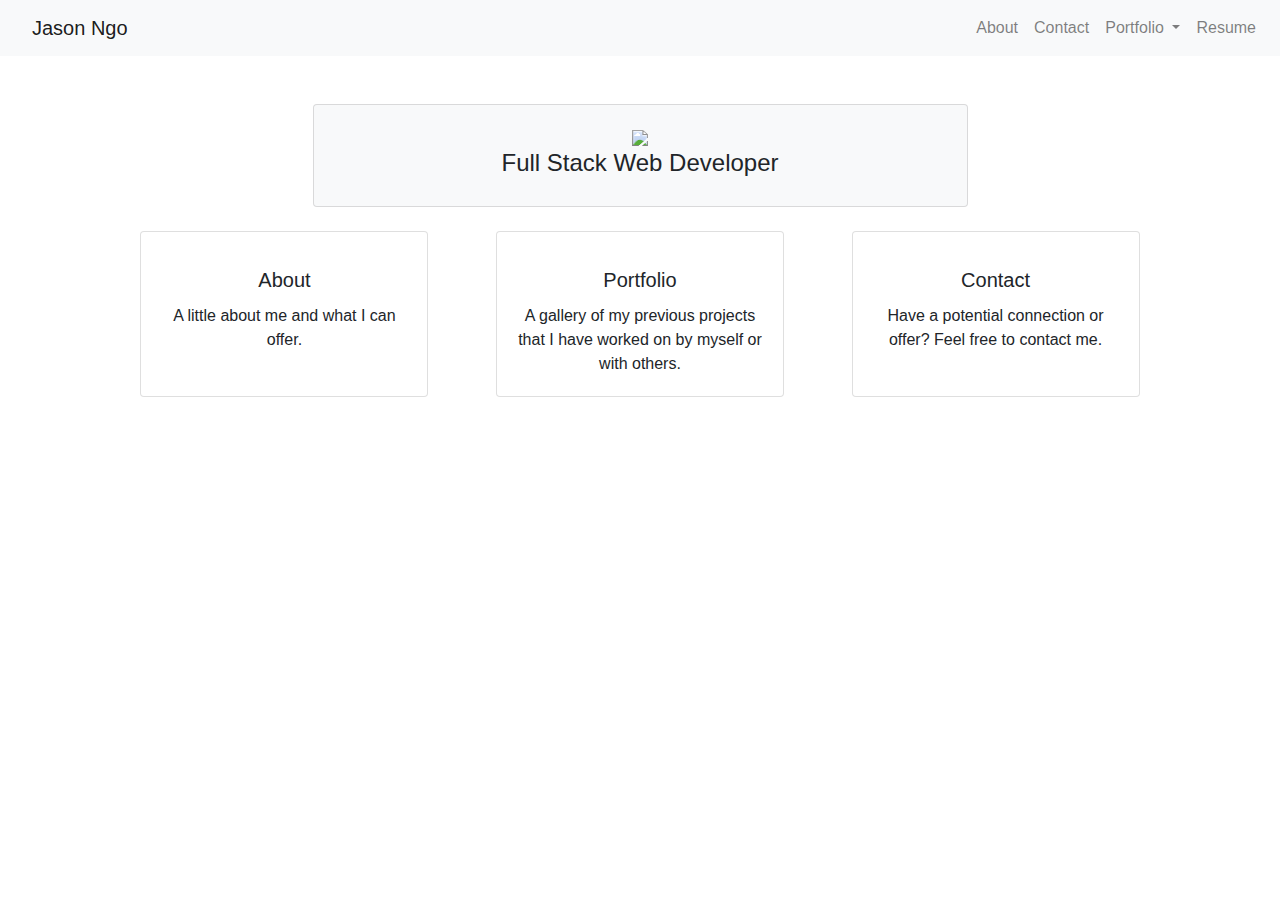
==== about.html @ d47908db "added about.html, linked it it through nav icon" ====
<!DOCTYPE html>
<html lang="en">

<head>
    <meta charset="UTF-8">
    <meta name="viewport" content="width=device-width, initial-scale=1.0">
    <meta http-equiv="X-UA-Compatible" content="ie=edge">
    <title>Portfolio</title>
    <link rel="stylesheet" href="https://use.fontawesome.com/releases/v5.8.1/css/all.css"
    integrity="sha384-50oBUHEmvpQ+1lW4y57PTFmhCaXp0ML5d60M1M7uH2+nqUivzIebhndOJK28anvf" crossorigin="anonymous" />
    <link rel="stylesheet" href="https://stackpath.bootstrapcdn.com/bootstrap/4.3.1/css/bootstrap.min.css"
        integrity="sha384-ggOyR0iXCbMQv3Xipma34MD+dH/1fQ784/j6cY/iJTQUOhcWr7x9JvoRxT2MZw1T" crossorigin="anonymous">
    <link rel='stylesheet' href='./style.css'>
</head>

<!--Modified Bootstrap Navbar-->
<nav class="navbar navbar-expand-lg navbar-light bg-light">
    <a class="navbar-brand pl-3" href="./index.html">Jason Ngo</a>
    <button class="navbar-toggler" type="button" data-toggle="collapse" data-target="#navbarSupportedContent"
        aria-controls="navbarSupportedContent" aria-expanded="false" aria-label="Toggle navigation">
        <span class="navbar-toggler-icon"></span>
    </button>
    <div class="collapse navbar-collapse" id="navbarSupportedContent">
        <ul class="navbar-nav ml-auto nav-pills">
            <li class="nav-item ">
                <a class="nav-link" href="#">About</a>
            </li>
            <li class="nav-item">
                <a class="nav-link" href="#">Contact</a>
            </li>
            <li class="nav-item dropdown">
                <a class="nav-link dropdown-toggle" href="#" id="navbarDropdown" role="button" data-toggle="dropdown"
                    aria-haspopup="true" aria-expanded="false">
                    Portfolio
                </a>
                <div class="dropdown-menu" aria-labelledby="navbarDropdown">
                    <a class="dropdown-item" href="./examples.html">Examples</a>
                    <a class="dropdown-item" href="#">LinkedIn</a>
                    <a class="dropdown-item" href="#">Github</a>
                </div>
            </li>
            <li class="nav-item">
                <a class="nav-link" href="#">Resume</a>
            </li>
        </ul>
    </div>
</nav>

<body>
<div class='row text-center mt-5 justify-content-around'>
    <div class='col-md-6 bg-light card'>
        <div class='card-body'>
            <div class='card-img'>
                <img src='./pfp.jpg'>
            </div>
            <h4 class=''>Full Stack Web Developer</h4>
        </div>
    </div>
</div>


<!--Triple Card for Alternative Links-->
<div class='m-auto pt-4 col-md-10 justify-content-center'>
    <div class='row justify-content-around'>
    <div class="card text-center" style="width: 18rem;">
        <a class='pt-3 text-dark' href=''><i class="fas fa-user fa-3x"></i></a>
        <div class="card-body">
          <h5 class="card-title">About</h5>
          <p class="card-text">A little about me and what I can offer.</p>
        </div>
      </div>
      <div class="card text-center" style="width: 18rem;">
        <a class='pt-3 text-dark' href=''><i class="fas fa-images fa-3x"></i></a>
        <div class="card-body">
          <h5 class="card-title">Portfolio</h5>
          <p class="card-text">A gallery of my previous projects that I have worked on by myself 
              or with others.
          </p>
        </div>
      </div>
      <div class="card text-center" style="width: 18rem;">
        <a class='pt-3 text-dark' href=''><i class="fas fa-id-card fa-3x"></i></a>
        <div class="card-body">
          <h5 class="card-title">Contact</h5>
          <p class="card-text">Have a potential connection or offer? Feel free to contact me.</p>
        </div>
      </div>
    </div>
</div>

</body>

<script src="https://code.jquery.com/jquery-3.3.1.slim.min.js"
    integrity="sha384-q8i/X+965DzO0rT7abK41JStQIAqVgRVzpbzo5smXKp4YfRvH+8abtTE1Pi6jizo"
    crossorigin="anonymous"></script>
<script src="https://cdnjs.cloudflare.com/ajax/libs/popper.js/1.14.7/umd/popper.min.js"
    integrity="sha384-UO2eT0CpHqdSJQ6hJty5KVphtPhzWj9WO1clHTMGa3JDZwrnQq4sF86dIHNDz0W1"
    crossorigin="anonymous"></script>
<script src="https://stackpath.bootstrapcdn.com/bootstrap/4.3.1/js/bootstrap.min.js"
    integrity="sha384-JjSmVgyd0p3pXB1rRibZUAYoIIy6OrQ6VrjIEaFf/nJGzIxFDsf4x0xIM+B07jRM"
    crossorigin="anonymous"></script>
<script src='./script.js'></script>

</html>
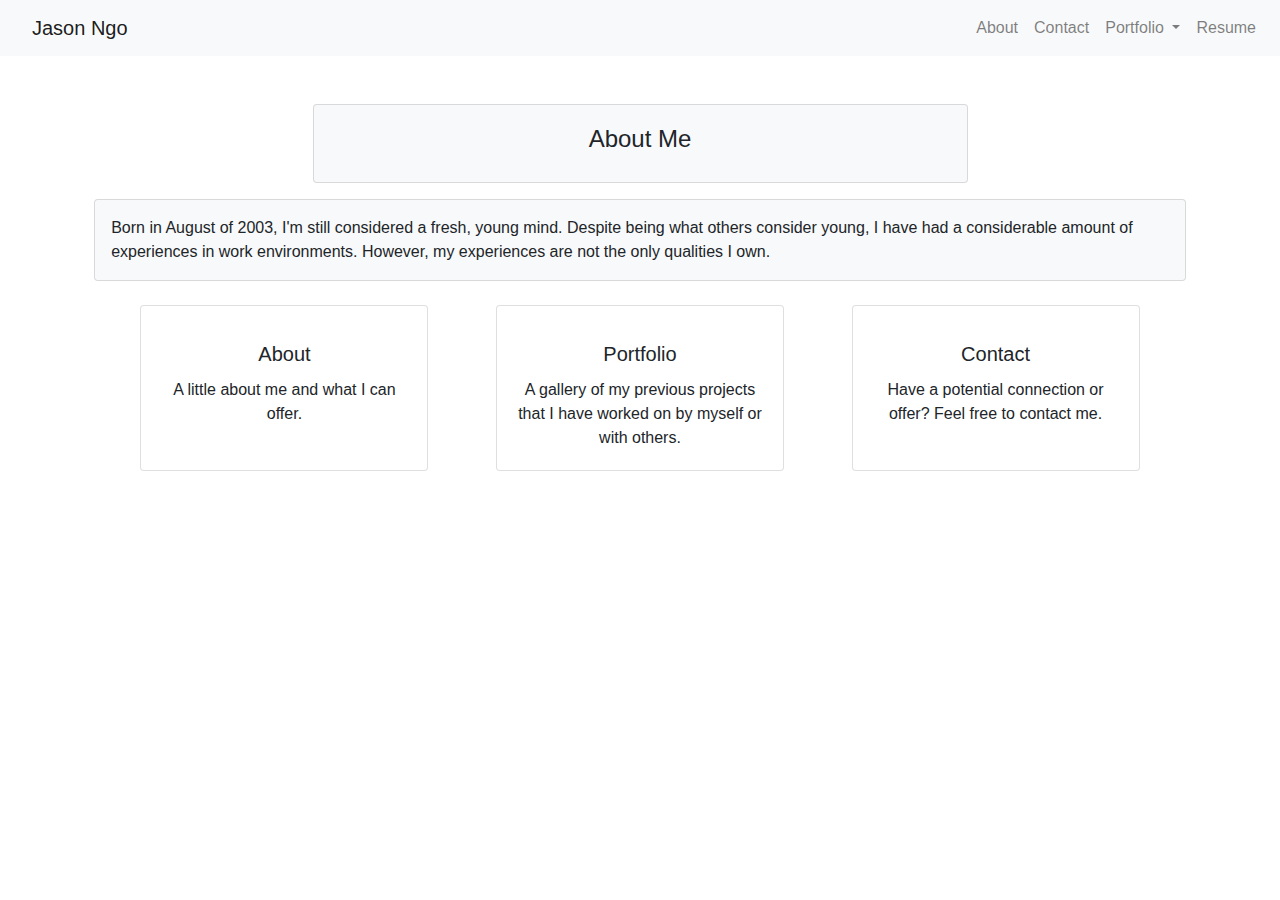
==== commit 388a0dd4: "added some about me information" ====
--- a/about.html
+++ b/about.html
@@ -7,7 +7,7 @@
     <meta http-equiv="X-UA-Compatible" content="ie=edge">
     <title>Portfolio</title>
     <link rel="stylesheet" href="https://use.fontawesome.com/releases/v5.8.1/css/all.css"
-    integrity="sha384-50oBUHEmvpQ+1lW4y57PTFmhCaXp0ML5d60M1M7uH2+nqUivzIebhndOJK28anvf" crossorigin="anonymous" />
+        integrity="sha384-50oBUHEmvpQ+1lW4y57PTFmhCaXp0ML5d60M1M7uH2+nqUivzIebhndOJK28anvf" crossorigin="anonymous" />
     <link rel="stylesheet" href="https://stackpath.bootstrapcdn.com/bootstrap/4.3.1/css/bootstrap.min.css"
         integrity="sha384-ggOyR0iXCbMQv3Xipma34MD+dH/1fQ784/j6cY/iJTQUOhcWr7x9JvoRxT2MZw1T" crossorigin="anonymous">
     <link rel='stylesheet' href='./style.css'>
@@ -23,10 +23,10 @@
     <div class="collapse navbar-collapse" id="navbarSupportedContent">
         <ul class="navbar-nav ml-auto nav-pills">
             <li class="nav-item ">
-                <a class="nav-link" href="#">About</a>
+                <a class="nav-link" href="./about.html">About</a>
             </li>
             <li class="nav-item">
-                <a class="nav-link" href="#">Contact</a>
+                <a class="nav-link" href="">Contact</a>
             </li>
             <li class="nav-item dropdown">
                 <a class="nav-link dropdown-toggle" href="#" id="navbarDropdown" role="button" data-toggle="dropdown"
@@ -35,8 +35,8 @@
                 </a>
                 <div class="dropdown-menu" aria-labelledby="navbarDropdown">
                     <a class="dropdown-item" href="./examples.html">Examples</a>
-                    <a class="dropdown-item" href="#">LinkedIn</a>
-                    <a class="dropdown-item" href="#">Github</a>
+                    <a class="dropdown-item" href="https://www.linkedin.com/in/jason-ngo-050b481b3/">LinkedIn</a>
+                    <a class="dropdown-item" href="https://github.com/jsncorn">Github</a>
                 </div>
             </li>
             <li class="nav-item">
@@ -47,46 +47,53 @@
 </nav>
 
 <body>
-<div class='row text-center mt-5 justify-content-around'>
-    <div class='col-md-6 bg-light card'>
-        <div class='card-body'>
-            <div class='card-img'>
-                <img src='./pfp.jpg'>
+    <div class='row text-center mt-5 justify-content-around'>
+        <div class='col-md-6 bg-light card'>
+            <div class='card-body'>
+                <h4 class=''>About Me</h4>
             </div>
-            <h4 class=''>Full Stack Web Developer</h4>
         </div>
     </div>
-</div>
+
+    <div class='row mt-3 justify-content-center'>
+        <div class='card col-md-10 bg-light p-3'>
+            <a class='card-text'>Born in August of 2003, I'm still considered a fresh, young mind.
+                Despite being what others consider young, I have had a considerable amount of experiences in
+                work environments. However, my experiences are not the only qualities I own.</a>
+            <a class='card-text-'></a>
+
+        </div>
+    </div>
 
 
-<!--Triple Card for Alternative Links-->
-<div class='m-auto pt-4 col-md-10 justify-content-center'>
-    <div class='row justify-content-around'>
-    <div class="card text-center" style="width: 18rem;">
-        <a class='pt-3 text-dark' href=''><i class="fas fa-user fa-3x"></i></a>
-        <div class="card-body">
-          <h5 class="card-title">About</h5>
-          <p class="card-text">A little about me and what I can offer.</p>
+    <!--Triple Card for Alternative Links-->
+    <div class='m-auto pt-4 col-md-10 justify-content-center'>
+        <div class='row justify-content-around'>
+            <div class="card text-center" style="width: 18rem;">
+                <a class='pt-3 text-dark' href=''><i class="fas fa-user fa-3x"></i></a>
+                <div class="card-body">
+                    <h5 class="card-title">About</h5>
+                    <p class="card-text">A little about me and what I can offer.</p>
+                </div>
+            </div>
+            <div class="card text-center" style="width: 18rem;">
+                <a class='pt-3 text-dark' href=''><i class="fas fa-images fa-3x"></i></a>
+                <div class="card-body">
+                    <h5 class="card-title">Portfolio</h5>
+                    <p class="card-text">A gallery of my previous projects that I have worked on by myself
+                        or with others.
+                    </p>
+                </div>
+            </div>
+            <div class="card text-center" style="width: 18rem;">
+                <a class='pt-3 text-dark' href=''><i class="fas fa-id-card fa-3x"></i></a>
+                <div class="card-body">
+                    <h5 class="card-title">Contact</h5>
+                    <p class="card-text">Have a potential connection or offer? Feel free to contact me.</p>
+                </div>
+            </div>
         </div>
-      </div>
-      <div class="card text-center" style="width: 18rem;">
-        <a class='pt-3 text-dark' href=''><i class="fas fa-images fa-3x"></i></a>
-        <div class="card-body">
-          <h5 class="card-title">Portfolio</h5>
-          <p class="card-text">A gallery of my previous projects that I have worked on by myself 
-              or with others.
-          </p>
-        </div>
-      </div>
-      <div class="card text-center" style="width: 18rem;">
-        <a class='pt-3 text-dark' href=''><i class="fas fa-id-card fa-3x"></i></a>
-        <div class="card-body">
-          <h5 class="card-title">Contact</h5>
-          <p class="card-text">Have a potential connection or offer? Feel free to contact me.</p>
-        </div>
-      </div>
     </div>
-</div>
 
 </body>
 
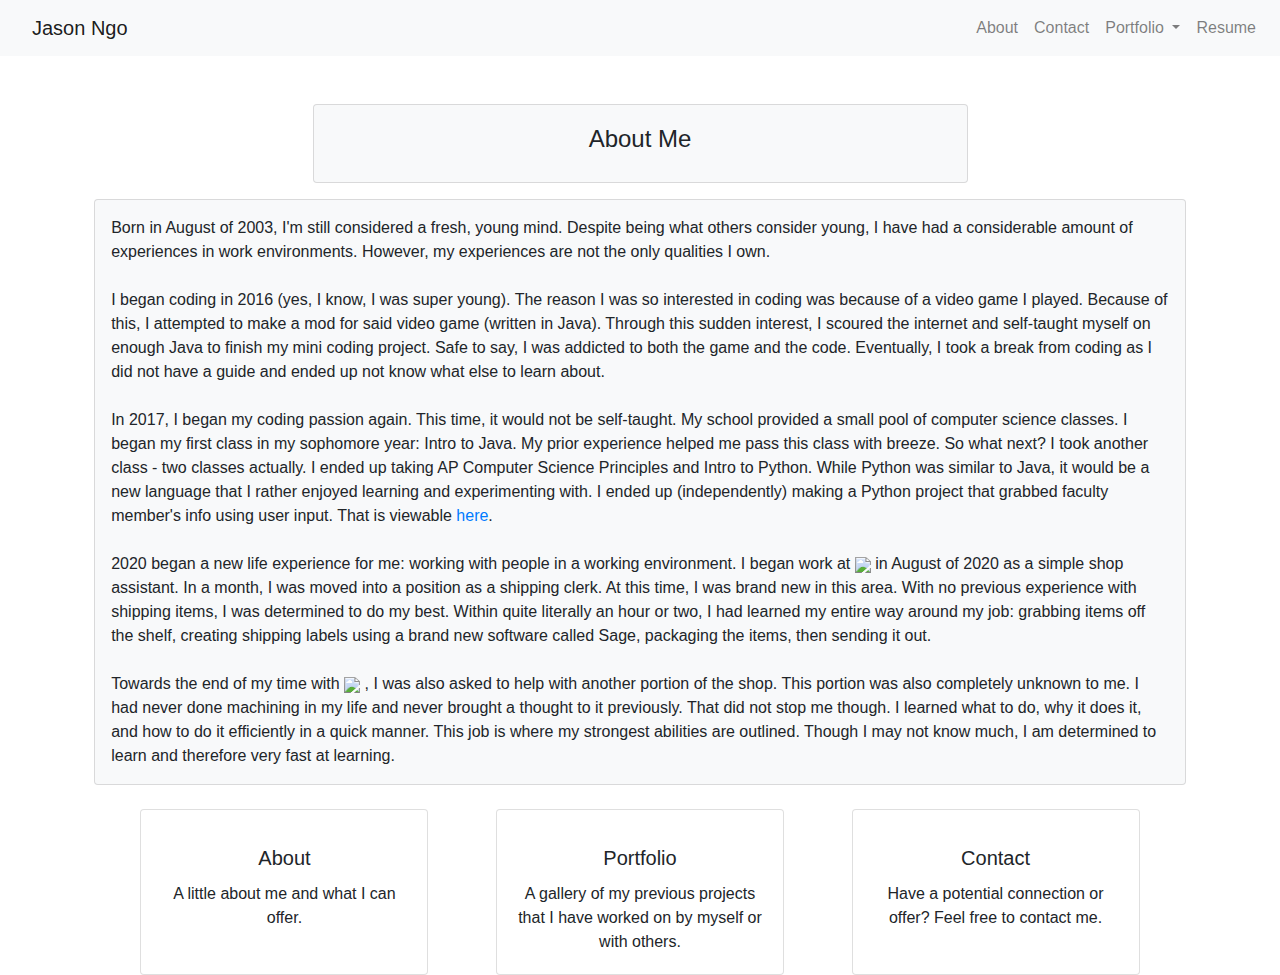
==== commit fe82efc7: "added 034motorsport, changed a to span tags, change logo size" ====
--- a/about.html
+++ b/about.html
@@ -57,10 +57,50 @@
 
     <div class='row mt-3 justify-content-center'>
         <div class='card col-md-10 bg-light p-3'>
-            <a class='card-text'>Born in August of 2003, I'm still considered a fresh, young mind.
+            <span class='card-text'>Born in August of 2003, I'm still considered a fresh, young mind.
                 Despite being what others consider young, I have had a considerable amount of experiences in
-                work environments. However, my experiences are not the only qualities I own.</a>
-            <a class='card-text-'></a>
+                work environments. However, my experiences are not the only qualities I own.</span>
+            <br>
+            <span class='card-text'>I began coding in 2016 (yes, I know, I was super young). The reason
+                I was so interested in coding was because of a video game I played. Because of this, I attempted
+                to make a mod for said video game (written in Java). Through this sudden interest,
+                I scoured the internet and self-taught myself on enough Java to finish my mini coding project.
+                Safe to say, I was addicted to both the game and the code. Eventually, I took a break from coding as I
+                did not have a guide and ended up
+                not know what else to learn about.</span>
+            <br>
+            <span class='card-text'>
+                In 2017, I began my coding passion again. This time, it would not be self-taught.
+                My school provided a small pool of computer science classes. I began my first class
+                in my sophomore year: Intro to Java. My prior experience helped me pass this class with breeze.
+                So what next? I took another class - two classes actually. I ended up taking AP Computer Science
+                Principles
+                and Intro to Python. While Python was similar to Java, it would be a new language that I rather enjoyed
+                learning
+                and experimenting with. I ended up (independently) making a Python project that grabbed
+                faculty member's info using user input. That is viewable <a href='https://replit.com/@jasoncorn/faculty-grab#inputpath.py'>here</a>.
+            </span>
+            <br>
+            <span class='card-text'>
+                2020 began a new life experience for me: working with people in a working environment.
+                I began work at <a href='https://store.034motorsport.com/'><img class='workLogo' src='https://store.034motorsport.com/skin/frontend/motorsport/default/images/logo.png'></a> 
+                in August of 2020 as a simple shop assistant. In a month,
+                I was moved into a position as a shipping clerk. At this time, I was brand new in this area.
+                With no previous experience with shipping items, I was determined to do my best. Within quite
+                literally an hour or two, I had learned my entire way around my job: grabbing items off the shelf, 
+                creating shipping labels using a brand new software called Sage, packaging the items,
+                then sending it out.
+            </span>
+            <br>
+            <span class='card-text'>
+                Towards the end of my time with <a href='https://store.034motorsport.com/'><img class='workLogo' src='https://store.034motorsport.com/skin/frontend/motorsport/default/images/logo.png'></a> 
+                , I was also asked to help
+                with another portion of the shop. This portion was also completely unknown to me. I had never
+                done machining in my life and never brought a thought to it previously. That did not stop me though.
+                I learned what to do, why it does it, and how to do it efficiently in a quick manner. 
+                This job is where my strongest abilities are outlined. Though I may not know much, 
+                I am determined to learn and therefore very fast at learning.
+            </span>
 
         </div>
     </div>
--- a/style.css
+++ b/style.css
@@ -0,0 +1,3 @@
+.workLogo {
+    max-width: 17%;
+}